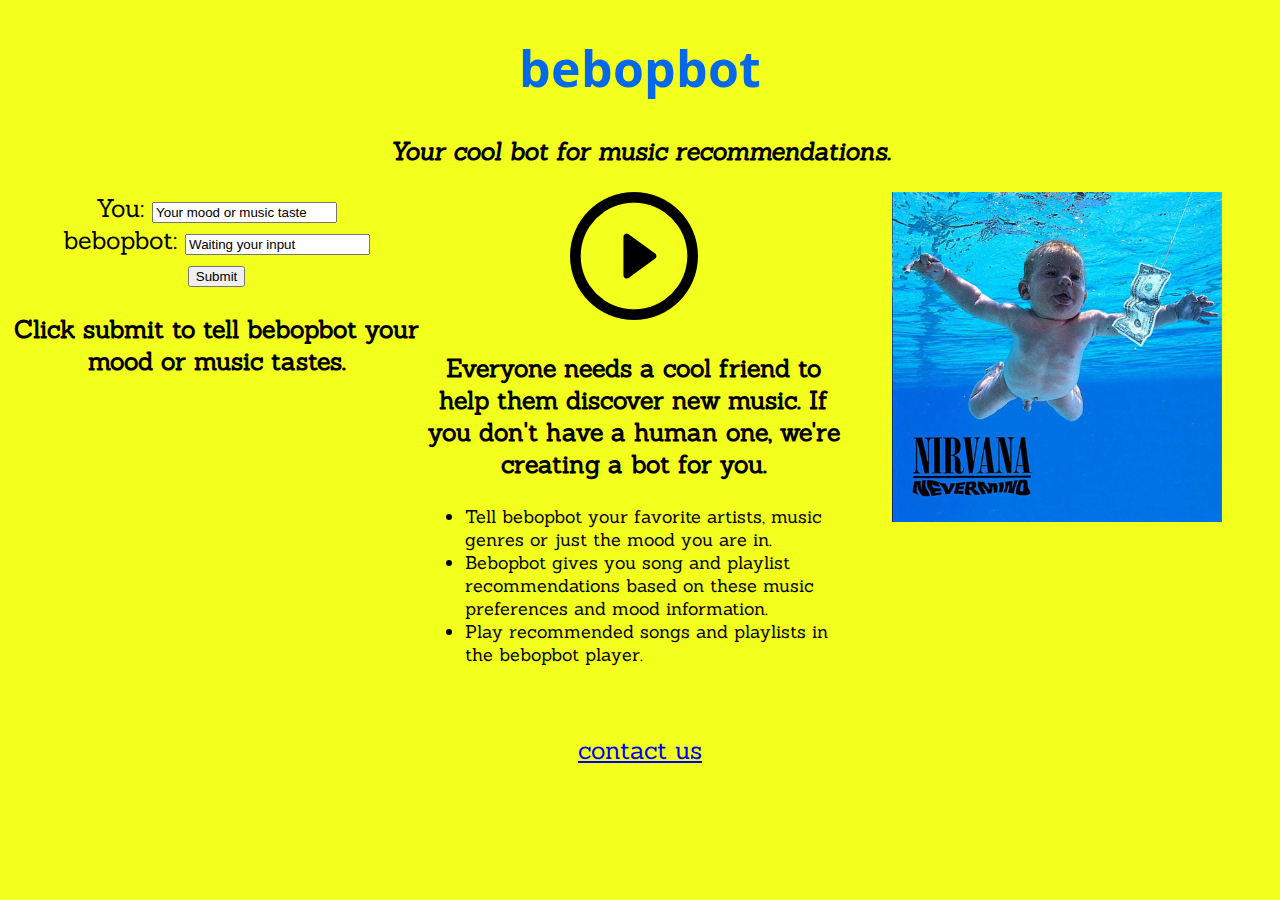
==== unit_5/index.html @ 8bf96d6d "Unit 5 Creation. Semantics Fixing" ====
<!DOCTYPE html>
<html>
<head>
	<title>bebopbot</title>
	<link rel="stylesheet"	type="text/css"	href="css/style.css">
	<link rel="SHORTCUT ICON" HREF="/favicon.ico">
</head>
<body>
	<header>
		<h1>bebopbot</h1>
	</header>
	<p id="slogan">Your cool bot for music recommendations.</p>
	<main>
		<section id="left_column">
			<form action="demo_form.asp">
			You: <input type="text" name="You" value="Your mood or music taste"><br>
			bebopbot: <input type="text" name="bebopbot" value="Waiting your input"><br>
			<input type="submit" value="Submit">
			</form>
			<p>Click submit to tell bebopbot your mood or music tastes.</p>
		</section>
		<section id="middle_column">
		<img src="images/play_button2.png" alt="Play Button" title="bebopbot play button">
		<p>Everyone needs a cool friend to help them discover new music. If you don't have a human one, we're creating a bot for you.</p>
		<ul>
			<li>Tell bebopbot your favorite artists, music genres or just the mood you are in.</li>
			<li>Bebopbot gives you song and playlist recommendations based on these music preferences and mood information.</li>
			<li>Play recommended songs and playlists in the bebopbot player.</li>
		</ul>
		</section>
		<section id="right_column">
			<img src="images/Nirvana.jpg" alt="album cover" title="bebopbot album info" style="width:330px; height:330px">	
		</section> 
	</main>
	<footer>
	<a href="mailto:bebopbotmusic@gmail.com?subject=hello!">contact us</a>
	</footer>
</body>
</html>
---- unit_5/css/style.css ----
@import url(https://fonts.googleapis.com/css?family=Open+Sans);
@import url(https://fonts.googleapis.com/css?family=Sanchez);

body	{
	background: rgba(243,255,28,1);
	text-align: center;
	font-family: 'Sanchez', serif;
	font-size: 75px;
}
h1	{
	color: rgba(4,104,232,1);
	text-align: center;
	font-family: 'Open Sans', sans-serif;
	font-size: 50px;
}
p	{
	font-size: 25px;
	font-weight: 600;
	font-family: 'Sanchez', serif;
}
ul	{
	font-size: 18px;
	text-align: left;
	font-family: 'Sanchez', serif;
}
a   {
	font-size: 25px;
	font-family: 'Sanchez', serif;
}
footer {
	clear: both;
}

#slogan {
	font-style: italic;
}
#left_column {
	float: left;
	height: 300px;
	font-size: 25px;
	width: 33%;
}
#middle_column {
	float: left;
	font-size: 25px;
	width: 33%;
}
#right{
	float: left;
	font-size: 20px;
	text-align: justify;
	width: 30%;
	padding-left: 2em;
	margin-bottom: 200px;
}
* { text-rendering: optimizeLegibility; }
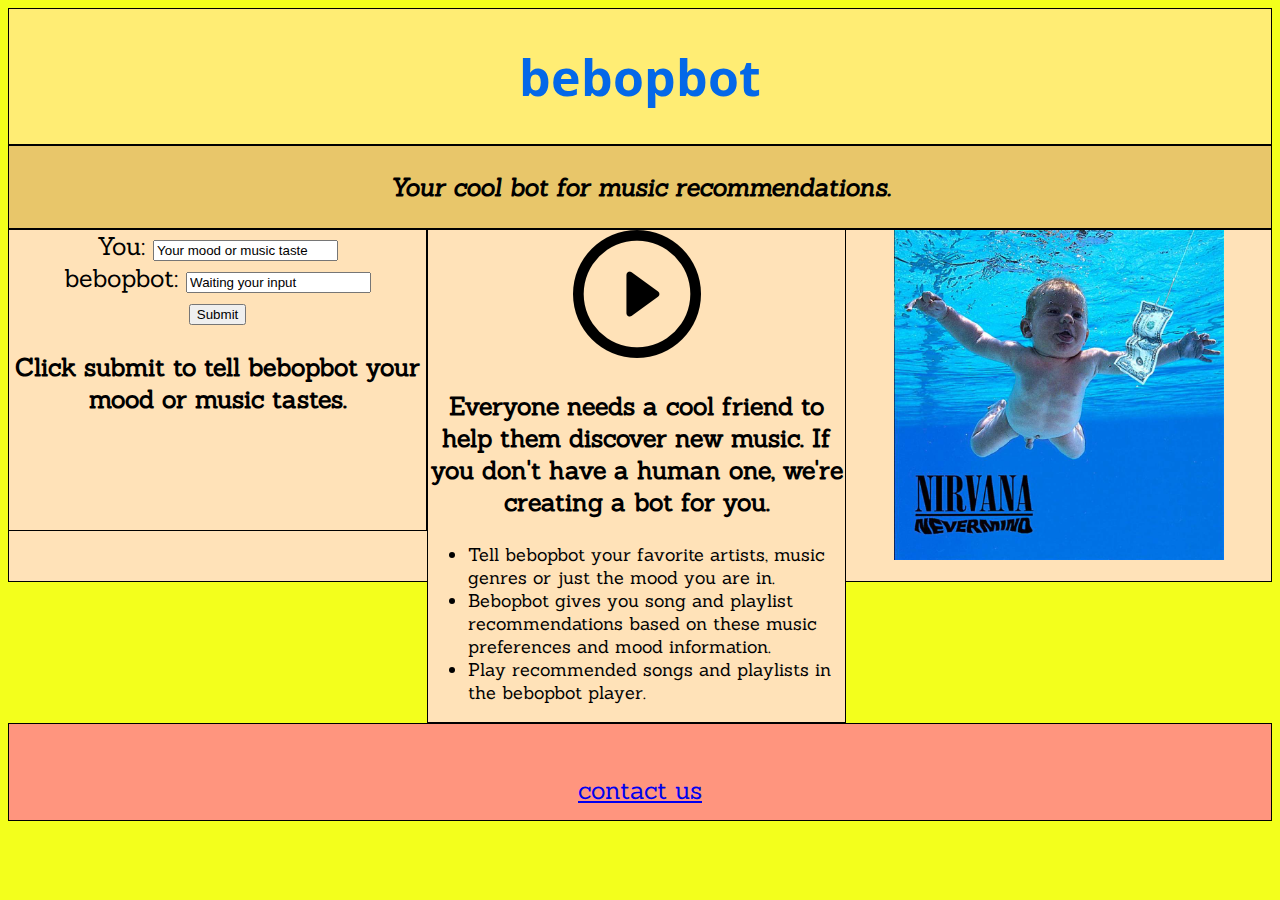
==== commit 7126c67c: "Put slogan in new Nav semantic" ====
--- a/unit_5/index.html
+++ b/unit_5/index.html
@@ -9,7 +9,9 @@
 	<header>
 		<h1>bebopbot</h1>
 	</header>
-	<p id="slogan">Your cool bot for music recommendations.</p>
+	<nav>
+		<p id="slogan">Your cool bot for music recommendations.</p>
+	</nav>
 	<main>
 		<section id="left_column">
 			<form action="demo_form.asp">
--- a/unit_5/css/style.css
+++ b/unit_5/css/style.css
@@ -6,6 +6,27 @@
 	text-align: center;
 	font-family: 'Sanchez', serif;
 	font-size: 75px;
+}
+header {
+	background-color: #FFED74;
+	border: 1px black solid;
+	padding: 20 px;
+}
+section {
+	background-color: #FFE2B8;
+	border: 1px black solid;
+	padding: 20 px;
+}
+nav {
+	background-color: #E8C66A;
+	border: 1px black solid;
+	padding: 20 px;
+}
+footer {
+	clear: both;
+	background-color: #FF957E;
+	border: 1px black solid;
+	padding: 20 px;
 }
 h1	{
 	color: rgba(4,104,232,1);
@@ -26,9 +47,6 @@
 a   {
 	font-size: 25px;
 	font-family: 'Sanchez', serif;
-}
-footer {
-	clear: both;
 }
 
 #slogan {
